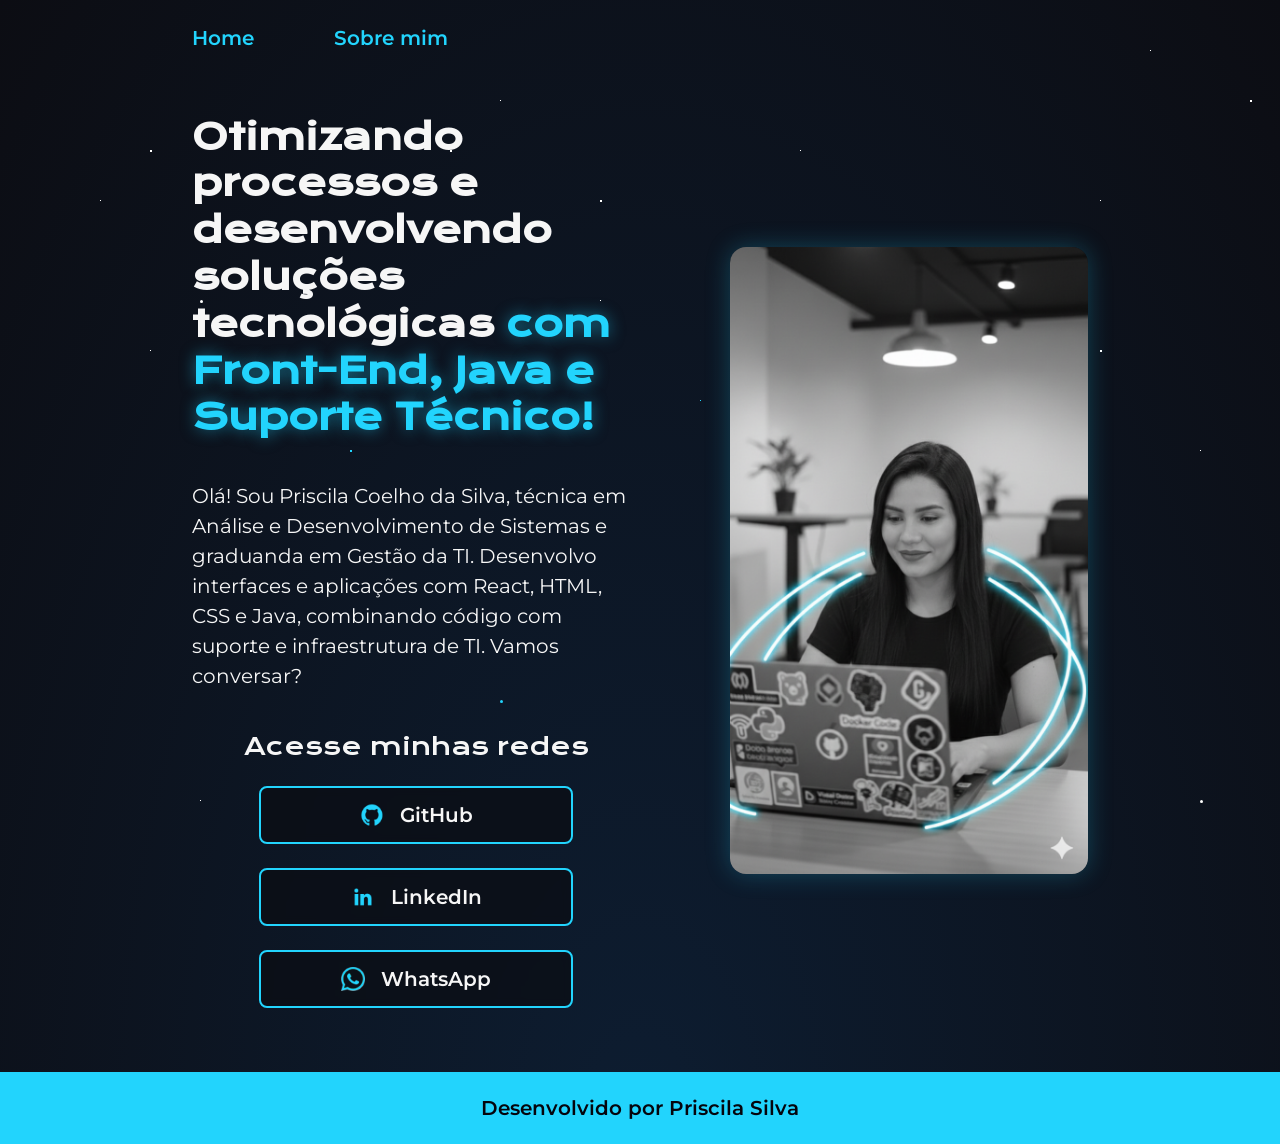
==== index.html @ 42ad3b6f "Estrutura inicial limpa do portfolio" ====
<!DOCTYPE html>
<html lang="pt-br">

<head>
    <meta charset="UTF-8">
    <meta http-equiv="X-UA-Compatible" content="IE=edge">
    <meta name="viewport" content="width=device-width, initial-scale=1.0">
    <title>Portfólio - Priscila Coelho</title>
    <link rel="stylesheet" href="./styles/style.css">
</head>

<body>
    <!-- Camadas do Universo de Estrelas -->
    <div id="stars"></div>
    <div id="stars2"></div>
    <div id="stars3"></div>

    <header class="cabecalho">
        <nav class="cabecalho__menu">
            <a class="cabecalho__menu__link" href="index.html">Home</a>
            <a class="cabecalho__menu__link" href="about.html">Sobre mim</a>
        </nav>
    </header>

    <main class="apresentacao">
        <section class="apresentacao__conteudo">
            <h1 class="apresentacao__conteudo__titulo">
                Otimizando processos e desenvolvendo soluções tecnológicas 
                <strong class="titulo-destaque">com Front-End, Java e Suporte Técnico!</strong>
            </h1>
            <p class="apresentacao__conteudo__texto">
                Olá! Sou Priscila Coelho da Silva, técnica em Análise e Desenvolvimento de Sistemas e graduanda em Gestão da TI. Desenvolvo interfaces e aplicações com React, HTML, CSS e Java, combinando código com suporte e infraestrutura de TI. Vamos conversar?
            </p>
            <div class="apresentacao__links">
                <h2 class="apresentacao__links__subtitulo">Acesse minhas redes</h2>
                
                <a class="apresentacao__links__navegacao" href="https://github.com/Pryfriend" target="_blank" rel="noopener noreferrer">
                    <img src="./assets/github.png" alt="Logo do GitHub">
                    GitHub
                </a>
                
                <a class="apresentacao__links__navegacao" href="https://linkedin.com/in/SEU_PERFIL_LINKEDIN" target="_blank" rel="noopener noreferrer">
                    <img src="./assets/linkedin.png" alt="Logo do LinkedIn">
                    LinkedIn
                </a>
                
                <a class="apresentacao__links__navegacao" href="https://wa.me/5592992722286?text=Ol%C3%A1%20Priscila,%20vi%20seu%20portf%C3%B3lio%20e%20gostaria%20de%20conversar!" target="_blank" rel="noopener noreferrer">
                    <img src="./assets/whatsapp.png" alt="Logo do WhatsApp">
                    WhatsApp
                </a>
            </div>
        </section>
        <img class="apresentacao__imagem" src="./assets/imagem.png" alt="Foto da Priscila Coelho da Silva">
    </main>

    <footer class="rodape">
        <p>Desenvolvido por Priscila Silva</p>
    </footer>
</body>

</html>
---- styles/style.css ----
@import url('https://fonts.googleapis.com/css2?family=Krona+One&family=Montserrat:wght@400;600;700&display=swap');

:root {
    --cor-primaria: #05050d;
    --cor-secundaria: #F6F6F6;
    --cor-terciaria: #22D4FD;
    --cor-hover: #151d30;

    --fonte-principal: 'Krona One', sans-serif;
    --fonte-secundaria: 'Montserrat', sans-serif;
}

* {
    margin: 0;
    padding: 0;
    box-sizing: border-box;
}

body {
    background: radial-gradient(ellipse at bottom, #0d1d31 0%, #0c0d13 100%);
    color: var(--cor-secundaria);
    min-height: 100vh;
    display: flex;
    flex-direction: column;
    position: relative;
    overflow-x: hidden;
}

/* ===================================================
   EFEITO DE ESTRELAS PURAS EM CSS (Zero imagens externas)
   =================================================== */

#stars, #stars2, #stars3 {
    position: fixed;
    top: 0;
    left: 0;
    width: 100%;
    height: 100%;
    pointer-events: none;
    z-index: 0;
}

/* Camada 1: Estrelas Pequenas */
#stars {
    width: 1px;
    height: 1px;
    background: transparent;
    box-shadow: 
        100px 200px #FFF, 300px 500px #FFF, 500px 100px #FFF, 
        700px 400px #22D4FD, 900px 700px #FFF, 1100px 200px #FFF, 
        1300px 600px #FFF, 1500px 300px #22D4FD, 200px 800px #FFF,
        400px 900px #FFF, 600px 300px #FFF, 800px 150px #FFF,
        1000px 850px #22D4FD, 1200px 450px #FFF, 1400px 750px #FFF,
        150px 350px #FFF, 350px 750px #22D4FD, 550px 950px #FFF,
        750px 250px #FFF, 950px 550px #FFF, 1150px 50px #FFF,
        1350px 850px #FFF, 1550px 150px #22D4FD;
    animation: animStar 50s linear infinite;
}

/* Camada 2: Estrelas Médias */
#stars2 {
    width: 2px;
    height: 2px;
    background: transparent;
    box-shadow: 
        150px 150px #FFF, 350px 450px #22D4FD, 600px 200px #FFF, 
        850px 600px #FFF, 1100px 350px #FFF, 1350px 700px #22D4FD,
        250px 650px #FFF, 450px 150px #FFF, 750px 800px #FFF,
        1050px 500px #22D4FD, 1250px 100px #FFF, 1450px 900px #FFF;
    animation: animStar 100s linear infinite;
}

/* Camada 3: Estrelas Maiores e Brilhantes */
#stars3 {
    width: 3px;
    height: 3px;
    border-radius: 50%;
    background: transparent;
    box-shadow: 
        200px 300px #FFF, 500px 700px #22D4FD, 800px 400px #FFF, 
        1200px 800px #FFF, 1400px 200px #22D4FD;
    animation: animStar 150s linear infinite;
}

@keyframes animStar {
    from {
        transform: translateY(0px);
    }
    to {
        transform: translateY(-1000px);
    }
}

/* ===================================================
   ESTILOS DO CONTEÚDO
   =================================================== */

.cabecalho {
    padding: 2% 0 0 15%;
    z-index: 1;
}

.cabecalho__menu {
    display: flex;
    gap: 80px;
}

.cabecalho__menu__link {
    font-family: var(--fonte-secundaria);
    font-size: 1.25rem;
    font-weight: 600;
    color: var(--cor-terciaria);
    text-decoration: none;
    transition: color 0.3s, text-shadow 0.3s;
}

.cabecalho__menu__link:hover {
    text-decoration: underline;
    text-shadow: 0 0 10px var(--cor-terciaria);
}

.apresentacao {
    padding: 5% 15%;
    display: flex;
    align-items: center;
    justify-content: space-between;
    gap: 82px;
    flex: 1;
    z-index: 1;
}

.apresentacao__conteudo {
    width: 50%;
    display: flex;
    flex-direction: column;
    gap: 40px;
}

.apresentacao__conteudo__titulo {
    font-size: 2.25rem;
    font-family: var(--fonte-principal);
    line-height: 1.3;
}

.titulo-destaque {
    color: var(--cor-terciaria);
    text-shadow: 0 0 15px rgba(34, 212, 253, 0.5);
}

.apresentacao__conteudo__texto {
    font-size: 1.25rem;
    font-family: var(--fonte-secundaria);
    line-height: 1.5;
}

.apresentacao__links {
    display: flex;
    flex-direction: column;
    justify-content: space-between;
    align-items: center;
    gap: 24px;
}

.apresentacao__links__subtitulo {
    font-family: var(--fonte-principal);
    font-weight: 400;
    font-size: 1.5rem;
}

.apresentacao__links__navegacao {
    display: flex;
    justify-content: center;
    align-items: center;
    gap: 16px;
    border: 2px solid var(--cor-terciaria);
    width: 70%;
    text-align: center;
    border-radius: 8px;
    font-size: 1.25rem;
    font-weight: 600;
    padding: 15px 0;
    text-decoration: none;
    color: var(--cor-secundaria);
    font-family: var(--fonte-secundaria);
    background: rgba(12, 13, 19, 0.7);
    backdrop-filter: blur(5px);
    transition: all 0.3s ease-in-out;
}

.apresentacao__links__navegacao:hover {
    background-color: var(--cor-hover);
    border-color: #ffffff;
    box-shadow: 0 0 15px rgba(34, 212, 253, 0.6);
    transform: translateY(-3px);
}

.apresentacao__links__navegacao img {
    width: 24px;
    height: 24px;
}

.apresentacao__imagem {
    width: 40%;
    max-width: 450px;
    border-radius: 16px;
    object-fit: cover;
    box-shadow: 0 0 25px rgba(34, 212, 253, 0.25);
}

.rodape {
    padding: 24px;
    color: var(--cor-primaria);
    background-color: var(--cor-terciaria);
    text-align: center;
    font-family: var(--fonte-secundaria);
    font-size: 1.25rem;
    font-weight: 600;
    z-index: 1;
}

/* ===================================================
   RESPONSIVIDADE (Celular e Tablet)
   =================================================== */

@media (max-width: 1024px) {
    .cabecalho {
        padding: 5% 5% 0 5%;
    }

    .cabecalho__menu {
        justify-content: center;
    }

    .apresentacao {
        flex-direction: column-reverse;
        padding: 5%;
        gap: 40px;
    }

    .apresentacao__conteudo {
        width: 100%;
        text-align: center;
    }

    .apresentacao__imagem {
        width: 60%;
    }

    .apresentacao__links__navegacao {
        width: 100%;
    }
}

@media (max-width: 600px) {
    .apresentacao__conteudo__titulo {
        font-size: 1.5rem;
    }

    .apresentacao__conteudo__texto {
        font-size: 1rem;
    }

    .apresentacao__links__subtitulo {
        font-size: 1.2rem;
    }

    .apresentacao__imagem {
        width: 80%;
    }
}
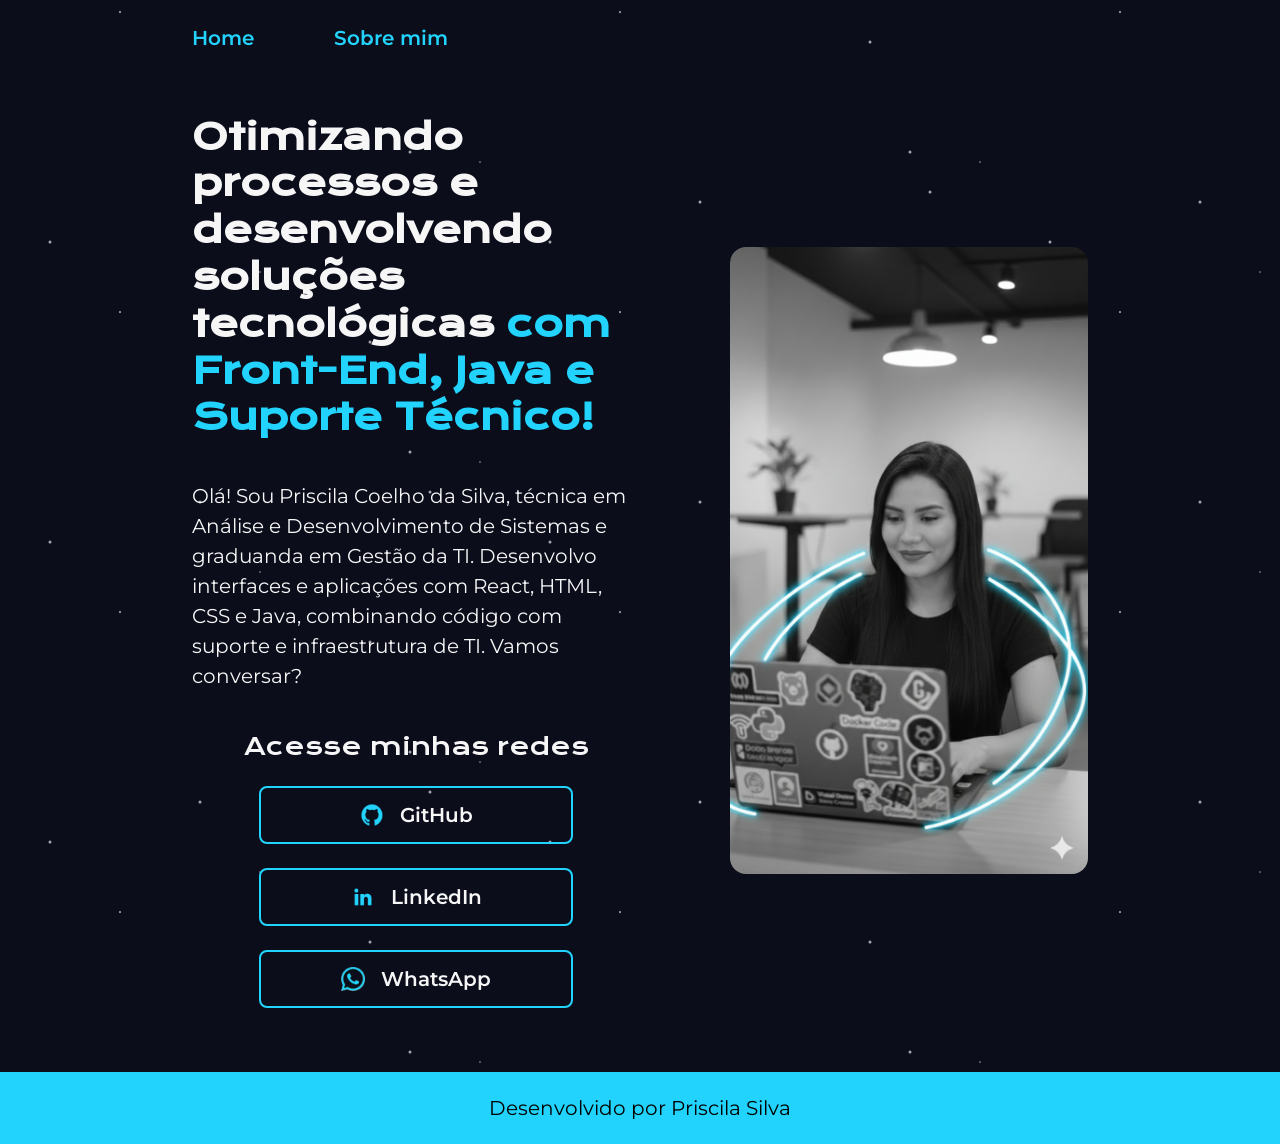
==== commit c4081d41: "Adiciona fundo estrelado animado na Home e Sobre Mim" ====
--- a/index.html
+++ b/index.html
@@ -7,10 +7,38 @@
     <meta name="viewport" content="width=device-width, initial-scale=1.0">
     <title>Portfólio - Priscila Coelho</title>
     <link rel="stylesheet" href="./styles/style.css">
+    <style>
+    body {
+        background-color: #0b0d1b !important;
+        background-image: 
+            radial-gradient(2px 2px at 20px 30px, #ffffff, rgba(0,0,0,0)),
+            radial-gradient(2px 2px at 40px 70px, #ffffff, rgba(0,0,0,0)),
+            radial-gradient(1px 1px at 90px 40px, #ffffff, rgba(0,0,0,0)),
+            radial-gradient(2px 2px at 160px 120px, #ffffff, rgba(0,0,0,0)),
+            radial-gradient(1.5px 1.5px at 230px 190px, #ffffff, rgba(0,0,0,0)),
+            radial-gradient(2px 2px at 310px 80px, #ffffff, rgba(0,0,0,0)),
+            radial-gradient(1px 1px at 370px 150px, #ffffff, rgba(0,0,0,0)),
+            radial-gradient(2px 2px at 480px 220px, #ffffff, rgba(0,0,0,0)),
+            radial-gradient(1.5px 1.5px at 540px 60px, #ffffff, rgba(0,0,0,0)) !important;
+        background-repeat: repeat !important;
+        background-size: 500px 300px !important;
+        animation: moverEstrelas 40s linear infinite !important;
+    }
+
+    /* Animação que desloca o fundo de estrelas */
+    @keyframes moverEstrelas {
+        from {
+            background-position: 0 0;
+        }
+        to {
+            background-position: 500px 600px;
+        }
+    }
+</style>
 </head>
 
 <body>
-    <!-- Camadas do Universo de Estrelas -->
+    <!-- Camadas do efeito de estrelas -->
     <div id="stars"></div>
     <div id="stars2"></div>
     <div id="stars3"></div>
@@ -21,7 +49,6 @@
             <a class="cabecalho__menu__link" href="about.html">Sobre mim</a>
         </nav>
     </header>
-
     <main class="apresentacao">
         <section class="apresentacao__conteudo">
             <h1 class="apresentacao__conteudo__titulo">
@@ -52,7 +79,6 @@
         </section>
         <img class="apresentacao__imagem" src="./assets/imagem.png" alt="Foto da Priscila Coelho da Silva">
     </main>
-
     <footer class="rodape">
         <p>Desenvolvido por Priscila Silva</p>
     </footer>
--- a/styles/style.css
+++ b/styles/style.css
@@ -1,10 +1,10 @@
 @import url('https://fonts.googleapis.com/css2?family=Krona+One&family=Montserrat:wght@400;600;700&display=swap');
 
 :root {
-    --cor-primaria: #05050d;
+    --cor-primaria: #000000;
     --cor-secundaria: #F6F6F6;
     --cor-terciaria: #22D4FD;
-    --cor-hover: #151d30;
+    --cor-hover: #272727;
 
     --fonte-principal: 'Krona One', sans-serif;
     --fonte-secundaria: 'Montserrat', sans-serif;
@@ -17,87 +17,26 @@
 }
 
 body {
-    background: radial-gradient(ellipse at bottom, #0d1d31 0%, #0c0d13 100%);
-    color: var(--cor-secundaria);
+    background-color: #05050A;
+    background-image: url("https://raw.githubusercontent.com/juliodasilva/stars-background/main/stars.png");
+    background-repeat: repeat;
+    background-position: center;
+    color: #F6F6F6;
+    font-family: 'Montserrat', sans-serif;
     min-height: 100vh;
-    display: flex;
-    flex-direction: column;
     position: relative;
     overflow-x: hidden;
 }
 
-/* ===================================================
-   EFEITO DE ESTRELAS PURAS EM CSS (Zero imagens externas)
-   =================================================== */
-
-#stars, #stars2, #stars3 {
-    position: fixed;
-    top: 0;
-    left: 0;
-    width: 100%;
-    height: 100%;
-    pointer-events: none;
-    z-index: 0;
-}
-
-/* Camada 1: Estrelas Pequenas */
-#stars {
-    width: 1px;
-    height: 1px;
-    background: transparent;
-    box-shadow: 
-        100px 200px #FFF, 300px 500px #FFF, 500px 100px #FFF, 
-        700px 400px #22D4FD, 900px 700px #FFF, 1100px 200px #FFF, 
-        1300px 600px #FFF, 1500px 300px #22D4FD, 200px 800px #FFF,
-        400px 900px #FFF, 600px 300px #FFF, 800px 150px #FFF,
-        1000px 850px #22D4FD, 1200px 450px #FFF, 1400px 750px #FFF,
-        150px 350px #FFF, 350px 750px #22D4FD, 550px 950px #FFF,
-        750px 250px #FFF, 950px 550px #FFF, 1150px 50px #FFF,
-        1350px 850px #FFF, 1550px 150px #22D4FD;
-    animation: animStar 50s linear infinite;
-}
-
-/* Camada 2: Estrelas Médias */
-#stars2 {
-    width: 2px;
-    height: 2px;
-    background: transparent;
-    box-shadow: 
-        150px 150px #FFF, 350px 450px #22D4FD, 600px 200px #FFF, 
-        850px 600px #FFF, 1100px 350px #FFF, 1350px 700px #22D4FD,
-        250px 650px #FFF, 450px 150px #FFF, 750px 800px #FFF,
-        1050px 500px #22D4FD, 1250px 100px #FFF, 1450px 900px #FFF;
-    animation: animStar 100s linear infinite;
-}
-
-/* Camada 3: Estrelas Maiores e Brilhantes */
-#stars3 {
-    width: 3px;
-    height: 3px;
-    border-radius: 50%;
-    background: transparent;
-    box-shadow: 
-        200px 300px #FFF, 500px 700px #22D4FD, 800px 400px #FFF, 
-        1200px 800px #FFF, 1400px 200px #22D4FD;
-    animation: animStar 150s linear infinite;
-}
-
-@keyframes animStar {
-    from {
-        transform: translateY(0px);
-    }
-    to {
-        transform: translateY(-1000px);
-    }
-}
-
-/* ===================================================
-   ESTILOS DO CONTEÚDO
-   =================================================== */
-
+/* Mantém os textos, menus e imagens na frente do fundo */
+.cabecalho, .apresentacao, .rodape {
+    position: relative;
+    z-index: 1;
+}
+
+/* Cabeçalho */
 .cabecalho {
     padding: 2% 0 0 15%;
-    z-index: 1;
 }
 
 .cabecalho__menu {
@@ -111,14 +50,13 @@
     font-weight: 600;
     color: var(--cor-terciaria);
     text-decoration: none;
-    transition: color 0.3s, text-shadow 0.3s;
 }
 
 .cabecalho__menu__link:hover {
     text-decoration: underline;
-    text-shadow: 0 0 10px var(--cor-terciaria);
-}
-
+}
+
+/* Conteúdo Principal */
 .apresentacao {
     padding: 5% 15%;
     display: flex;
@@ -126,7 +64,6 @@
     justify-content: space-between;
     gap: 82px;
     flex: 1;
-    z-index: 1;
 }
 
 .apresentacao__conteudo {
@@ -144,7 +81,6 @@
 
 .titulo-destaque {
     color: var(--cor-terciaria);
-    text-shadow: 0 0 15px rgba(34, 212, 253, 0.5);
 }
 
 .apresentacao__conteudo__texto {
@@ -153,6 +89,7 @@
     line-height: 1.5;
 }
 
+/* Links / Botões */
 .apresentacao__links {
     display: flex;
     flex-direction: column;
@@ -182,16 +119,12 @@
     text-decoration: none;
     color: var(--cor-secundaria);
     font-family: var(--fonte-secundaria);
-    background: rgba(12, 13, 19, 0.7);
-    backdrop-filter: blur(5px);
-    transition: all 0.3s ease-in-out;
+    transition: background-color 0.3s, border-color 0.3s;
 }
 
 .apresentacao__links__navegacao:hover {
     background-color: var(--cor-hover);
     border-color: #ffffff;
-    box-shadow: 0 0 15px rgba(34, 212, 253, 0.6);
-    transform: translateY(-3px);
 }
 
 .apresentacao__links__navegacao img {
@@ -204,9 +137,9 @@
     max-width: 450px;
     border-radius: 16px;
     object-fit: cover;
-    box-shadow: 0 0 25px rgba(34, 212, 253, 0.25);
-}
-
+}
+
+/* Rodapé */
 .rodape {
     padding: 24px;
     color: var(--cor-primaria);
@@ -214,12 +147,11 @@
     text-align: center;
     font-family: var(--fonte-secundaria);
     font-size: 1.25rem;
-    font-weight: 600;
-    z-index: 1;
+    font-weight: 400;
 }
 
 /* ===================================================
-   RESPONSIVIDADE (Celular e Tablet)
+   RESPONSIVIDADE (Ajustes para Celular e Tablet)
    =================================================== */
 
 @media (max-width: 1024px) {
